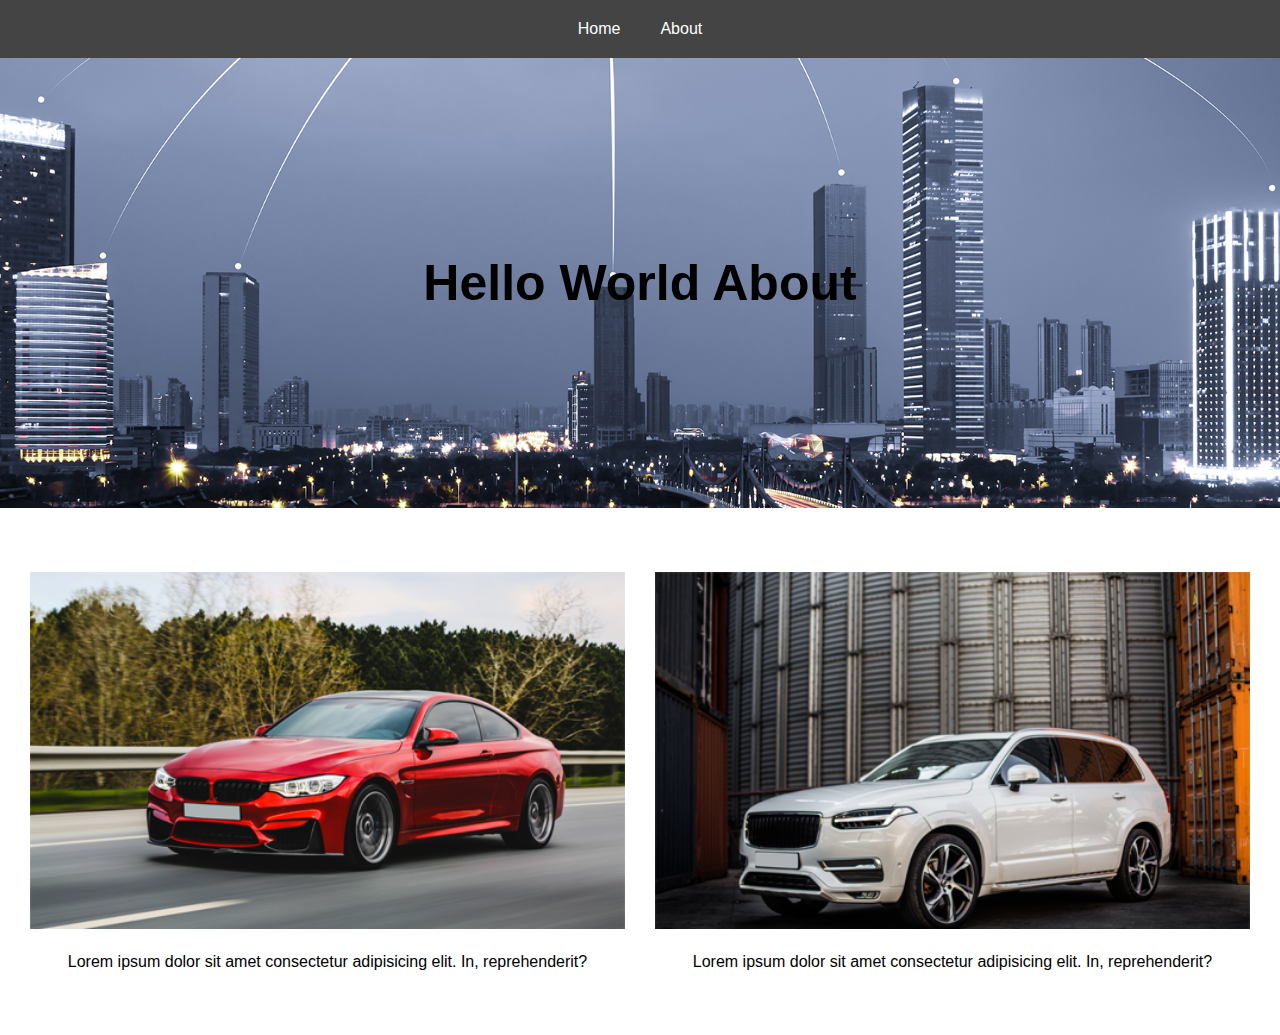
==== index.html @ 5c5992ea "Uploaded Files" ====
<!DOCTYPE html>
<html lang="en">
<head>
    <meta charset="UTF-8">
    <meta http-equiv="X-UA-Compatible" content="IE=edge">
    <meta name="viewport" content="width=device-width, initial-scale=1.0">
    <title>Home</title>
    <link rel="stylesheet" href="css/style.css">
</head>
<body>
    
    <nav>
        <ul>
            <li><a href="index.html">Home</a></li>
            <li><a href="about.html">About</a></li>
        </ul>
    </nav>

    <section class="banner-sec">
        <figure>
            <img src="images/banner.png" alt="">
        </figure>
        <div class="banner-test">
            <h1>Hello World About</h1>
        </div>
    </section>


    <section class="about">
        <div class="container">
            <div class="wrapper-box">
                <div class="box">
                    <figure>
                        <img src="images/red-car.png" alt="red-car" width="500" height="300">
                    </figure>
                    <div class="description">
                        <p>
                            Lorem ipsum dolor sit amet consectetur adipisicing elit. In, reprehenderit?
                        </p>
                    </div>
                </div>
                <div class="box">
                    <figure>
                        <img src="images/white-car.png" alt="white-car" width="500" height="300">
                    </figure>
                    <div class="description">
                        <p>
                            Lorem ipsum dolor sit amet consectetur adipisicing elit. In, reprehenderit?
                        </p>
                    </div>
                </div>
            </div>
        </div>
    </section>

    
    <script type="text/javascript" src="js/main.js"></script>
</body>
</html>
---- css/style.css ----
*, *::before, *::after {
  -webkit-box-sizing: border-box;
          box-sizing: border-box;
  padding: 0;
  margin: 0;
}

body {
  font-family: Arial, Helvetica, sans-serif;
  font-size: 16px;
}

nav {
  background-color: #444;
  padding: 20px 15px;
}

nav ul {
  list-style-type: none;
  display: -webkit-box;
  display: -ms-flexbox;
  display: flex;
  -webkit-box-pack: center;
      -ms-flex-pack: center;
          justify-content: center;
}

nav ul li {
  display: block;
  margin-left: 20px;
  margin-right: 20px;
}

nav ul a {
  color: #fff;
  text-decoration: none;
}

.banner-sec {
  position: relative;
  background-color: #eee;
  min-height: 450px;
}

.banner-sec figure {
  position: absolute;
  top: 50%;
  left: 50%;
  -webkit-transform: translate(-50%, -50%);
          transform: translate(-50%, -50%);
  width: 100%;
  height: 100%;
}

.banner-sec figure img {
  display: block;
  width: 100%;
  height: 100%;
  -o-object-fit: cover;
     object-fit: cover;
}

.banner-sec .banner-test {
  position: absolute;
  top: 50%;
  left: 50%;
  -webkit-transform: translate(-50%, -50%);
          transform: translate(-50%, -50%);
}

.banner-sec .banner-test h1 {
  font-weight: bold;
  font-size: 50px;
}

iframe {
  width: 100%;
  height: 300px;
}

img {
  max-width: 100%;
  height: auto;
}

#targetDiv.active {
  background-color: red;
  height: 100px;
  width: 100px;
}

button:hover {
  background-color: red;
}

.container {
  max-width: 1280px;
  margin-left: auto;
  margin-right: auto;
  padding-left: 15px;
  padding-right: 15px;
}

.about {
  padding-top: 4rem;
  padding-bottom: 4rem;
}

.wrapper-box {
  display: -webkit-box;
  display: -ms-flexbox;
  display: flex;
  -ms-flex-wrap: wrap;
      flex-wrap: wrap;
}

.wrapper-box .box {
  -webkit-box-flex: 1;
      -ms-flex: 1;
          flex: 1;
  padding-left: 15px;
  padding-right: 15px;
  text-align: center;
}

.wrapper-box figure {
  margin-bottom: 20px;
}

.wrapper-box figure img {
  width: 100%;
}
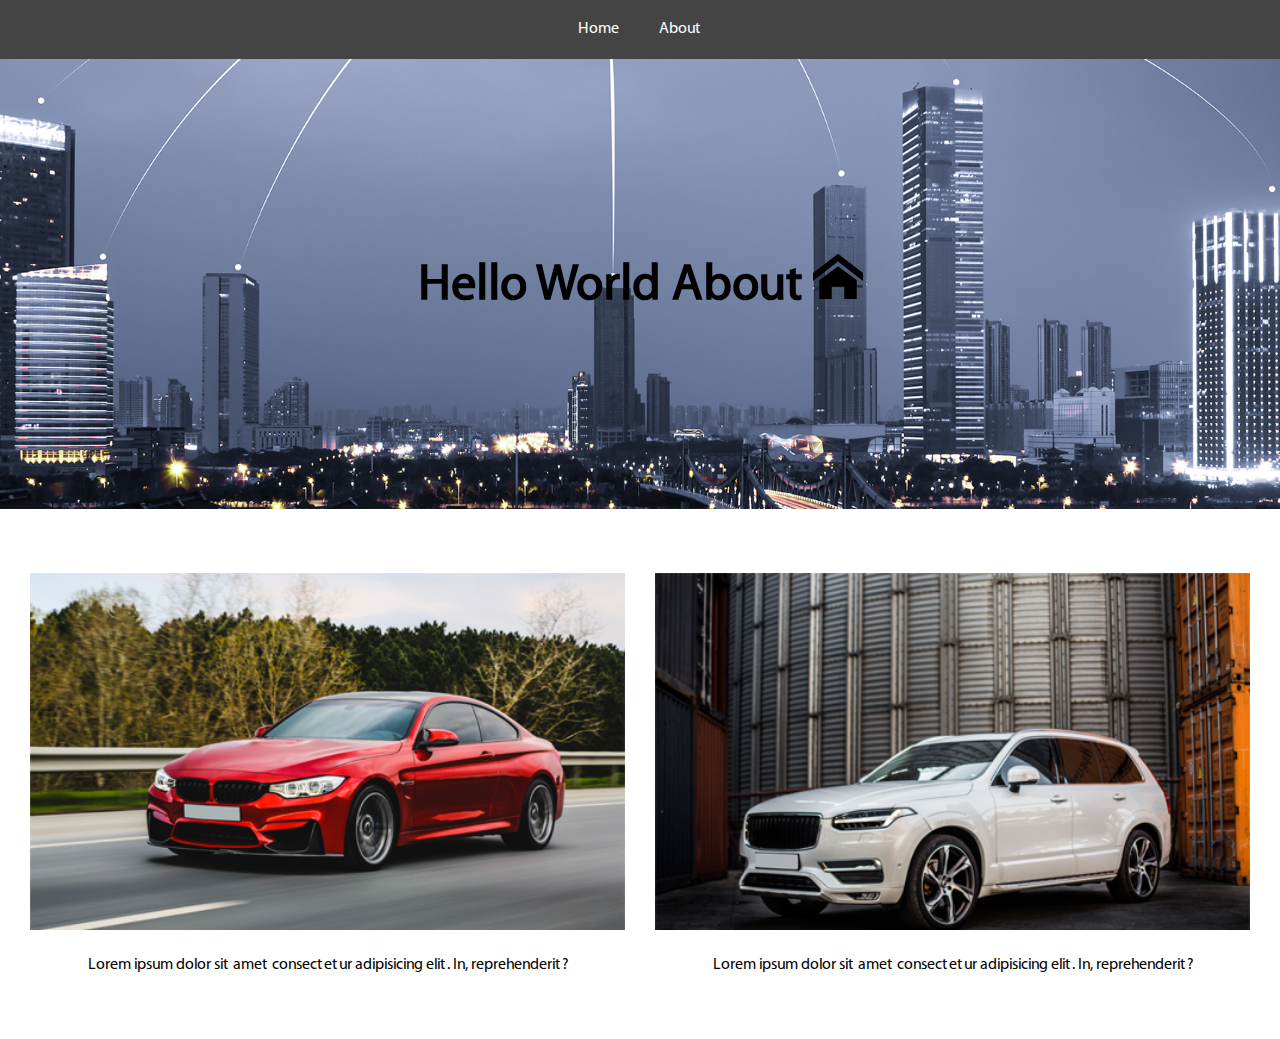
==== commit 3b221c69: "Upload Files" ====
--- a/index.html
+++ b/index.html
@@ -21,7 +21,7 @@
             <img src="images/banner.png" alt="">
         </figure>
         <div class="banner-test">
-            <h1>Hello World About</h1>
+            <h1>Hello World About <i class="icon-pps icon-home"></i></h1>
         </div>
     </section>
 
--- a/css/style.css
+++ b/css/style.css
@@ -5,8 +5,57 @@
   margin: 0;
 }
 
+@font-face {
+  font-family: 'MyriadProRegular';
+  src: url("../fonts/MyriadProRegular.eot");
+  src: url("../fonts/MyriadProRegular.eot") format("embedded-opentype"), url("../fonts/MyriadProRegular.woff2") format("woff2"), url("../fonts/MyriadProRegular.woff") format("woff"), url("../fonts/MyriadProRegular.ttf") format("truetype"), url("../fonts/MyriadProRegular.svg#MyriadProRegular") format("svg");
+}
+
+@font-face {
+  font-family: 'icomoon';
+  src: url("../fonts/icomoon.eot?o0pojj");
+  src: url("../fonts/icomoon.eot?o0pojj#iefix") format("embedded-opentype"), url("../fonts/icomoon.ttf?o0pojj") format("truetype"), url("../fonts/icomoon.woff?o0pojj") format("woff"), url("../fonts/icomoon.svg?o0pojj#icomoon") format("svg");
+  font-weight: normal;
+  font-style: normal;
+  font-display: block;
+}
+
+[class^="icon-"], [class*=" icon-"] {
+  /* use !important to prevent issues with browser extensions that change fonts */
+  font-family: 'icomoon' !important;
+  speak: never;
+  font-style: normal;
+  font-weight: normal;
+  font-variant: normal;
+  text-transform: none;
+  line-height: 1;
+  /* Better Font Rendering =========== */
+  -webkit-font-smoothing: antialiased;
+  -moz-osx-font-smoothing: grayscale;
+}
+
+.icon-home:before {
+  content: "\e900";
+}
+
+.icon-home2:before {
+  content: "\e901";
+}
+
+.icon-home3:before {
+  content: "\e902";
+}
+
+.icon-office:before {
+  content: "\e903";
+}
+
+.icon-newspaper:before {
+  content: "\e904";
+}
+
 body {
-  font-family: Arial, Helvetica, sans-serif;
+  font-family: 'MyriadProRegular', sans-serif;
   font-size: 16px;
 }
 
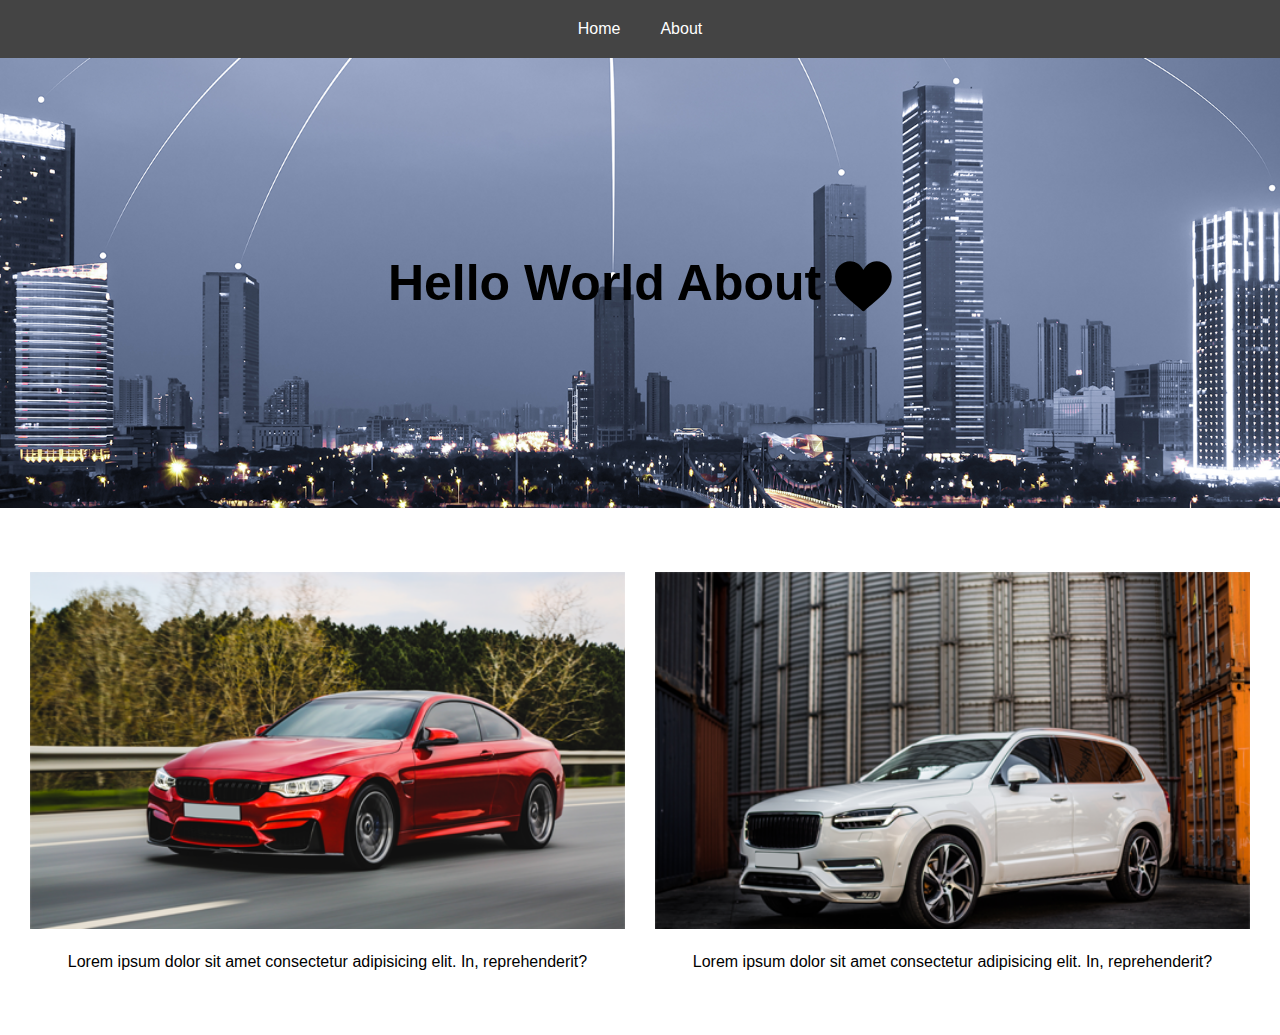
==== commit e71ca23c: "Update" ====
--- a/index.html
+++ b/index.html
@@ -21,7 +21,7 @@
             <img src="images/banner.png" alt="">
         </figure>
         <div class="banner-test">
-            <h1>Hello World About <i class="icon-pps icon-home"></i></h1>
+            <h1>Hello World About <i class="icon-pps icon-heart"></i></h1>
         </div>
     </section>
 
--- a/css/style.css
+++ b/css/style.css
@@ -6,21 +6,92 @@
 }
 
 @font-face {
-  font-family: 'MyriadProRegular';
-  src: url("../fonts/MyriadProRegular.eot");
-  src: url("../fonts/MyriadProRegular.eot") format("embedded-opentype"), url("../fonts/MyriadProRegular.woff2") format("woff2"), url("../fonts/MyriadProRegular.woff") format("woff"), url("../fonts/MyriadProRegular.ttf") format("truetype"), url("../fonts/MyriadProRegular.svg#MyriadProRegular") format("svg");
+  font-family: 'MyriadPro';
+  src: url("../fonts/MyriadProLight.woff") format("woff"), url("../fonts/MyriadProLight.svg#MyriadProLight") format("svg");
+  font-weight: 300;
+  font-display: swap;
+}
+
+@font-face {
+  font-family: 'MyriadPro';
+  src: url("../fonts/MyriadProRegular.woff") format("woff"), url("../fonts/MyriadProRegular.svg#MyriadProRegular") format("svg");
+  font-weight: 400;
+  font-display: swap;
+}
+
+@font-face {
+  font-family: 'MyriadPro';
+  src: url("../fonts/MyriadProSemiBold.woff") format("woff"), url("../fonts/MyriadProSemiBold.svg#MyriadProSemiBold") format("svg");
+  font-weight: 600;
+  font-display: swap;
+}
+
+@font-face {
+  font-family: 'MyriadPro';
+  src: url("../fonts/MyriadProBold.woff") format("woff"), url("../fonts/MyriadProBold.svg#MyriadProBold") format("svg");
+  font-weight: 700;
+  font-display: swap;
+}
+
+@font-face {
+  font-family: 'Lato';
+  src: url("../fonts/LatoThin.woff2") format("woff2"), url("../fonts/LatoThin.woff") format("woff"), url("../fonts/LatoThin.svg#LatoThin") format("svg");
+  font-weight: 200;
+  font-display: swap;
+}
+
+@font-face {
+  font-family: 'Lato';
+  src: url("../fonts/LatoLight.woff2") format("woff2"), url("../fonts/LatoLight.woff") format("woff"), url("../fonts/LatoLight.svg#LatoLight") format("svg");
+  font-weight: 300;
+  font-display: swap;
+}
+
+@font-face {
+  font-family: 'Lato';
+  src: url("../fonts/LatoRegular.woff2") format("woff2"), url("../fonts/LatoRegular.woff") format("woff"), url("../fonts/LatoRegular.svg#LatoRegular") format("svg");
+  font-weight: 400;
+  font-display: swap;
+}
+
+@font-face {
+  font-family: 'Lato';
+  src: url("../fonts/LatoBold.woff2") format("woff2"), url("../fonts/LatoBold.woff") format("woff"), url("../fonts/LatoBold.svg#LatoBold") format("svg");
+  font-weight: 700;
+  font-display: swap;
+}
+
+@font-face {
+  font-family: 'Lato';
+  src: url("../fonts/LatoBlack.woff2") format("woff2"), url("../fonts/LatoBlack.woff") format("woff"), url("../fonts/LatoBlack.svg#LatoBlack") format("svg");
+  font-weight: 800;
+  font-display: swap;
+}
+
+@font-face {
+  font-family: 'Century Gothic';
+  src: url("../fonts/CenturyGothicBoldCenturyGothicBold.woff2") format("woff2"), url("../fonts/CenturyGothicBoldCenturyGothicBold.woff") format("woff"), url("../fonts/CenturyGothicBoldCenturyGothicBold.svg#CenturyGothicBoldCenturyGothicBold") format("svg");
+  font-weight: 700;
+  font-display: swap;
+}
+
+@font-face {
+  font-family: 'Century Gothic';
+  src: url("../fonts/CenturyGothicCenturyGothicRegular.woff2") format("woff2"), url("../fonts/CenturyGothicCenturyGothicRegular.woff") format("woff"), url("../fonts/CenturyGothicCenturyGothicRegular.svg#CenturyGothicCenturyGothicRegular") format("svg");
+  font-weight: 400;
+  font-display: swap;
 }
 
 @font-face {
   font-family: 'icomoon';
-  src: url("../fonts/icomoon.eot?o0pojj");
-  src: url("../fonts/icomoon.eot?o0pojj#iefix") format("embedded-opentype"), url("../fonts/icomoon.ttf?o0pojj") format("truetype"), url("../fonts/icomoon.woff?o0pojj") format("woff"), url("../fonts/icomoon.svg?o0pojj#icomoon") format("svg");
+  src: url("../fonts/icomoon.eot?j8zvdh");
+  src: url("../fonts/icomoon.eot?j8zvdh#iefix") format("embedded-opentype"), url("../fonts/icomoon.ttf?j8zvdh") format("truetype"), url("../fonts/icomoon.woff?j8zvdh") format("woff"), url("../fonts/icomoon.svg?j8zvdh#icomoon") format("svg");
   font-weight: normal;
   font-style: normal;
   font-display: block;
 }
 
-[class^="icon-"], [class*=" icon-"] {
+.icon-pps {
   /* use !important to prevent issues with browser extensions that change fonts */
   font-family: 'icomoon' !important;
   speak: never;
@@ -29,29 +100,200 @@
   font-variant: normal;
   text-transform: none;
   line-height: 1;
+  position: relative;
+  top: -1px;
+  vertical-align: middle;
   /* Better Font Rendering =========== */
   -webkit-font-smoothing: antialiased;
   -moz-osx-font-smoothing: grayscale;
 }
 
+.icon-heart:before {
+  content: "\e900";
+}
+
+.icon-internet:before {
+  content: "\e901";
+}
+
+.icon-envelope:before {
+  content: "\e902";
+}
+
+.icon-pin:before {
+  content: "\e903";
+}
+
+.icon-chevron-bd-right:before {
+  content: "\e904";
+}
+
+.icon-chevron-bd-left:before {
+  content: "\e905";
+}
+
+.icon-comment:before {
+  content: "\e906";
+}
+
+.icon-tiktok:before {
+  content: "\e907";
+}
+
+.icon-instagram:before {
+  content: "\e908";
+}
+
+.icon-chevron-down:before {
+  content: "\e909";
+}
+
+.icon-chevron-left:before {
+  content: "\e90a";
+}
+
+.icon-chevron-right:before {
+  content: "\e90b";
+}
+
+.icon-check-light:before {
+  content: "\e90c";
+}
+
+.icon-facebook-sq:before {
+  content: "\e90d";
+}
+
+.icon-chevron-sm-right:before {
+  content: "\e90e";
+}
+
+.icon-directory:before {
+  content: "\e90f";
+}
+
+.icon-chevron-sm-left:before {
+  content: "\e910";
+}
+
+.icon-chevron-sm-down:before {
+  content: "\e911";
+}
+
+.icon-chevron-sm-up:before {
+  content: "\e912";
+}
+
+.icon-dot:before {
+  content: "\e913";
+}
+
+.icon-instagram-sq:before {
+  content: "\e914";
+}
+
+.icon-instagram1:before {
+  content: "\e915";
+}
+
+.icon-suki-card:before {
+  content: "\e916";
+}
+
+.icon-left-arrow:before {
+  content: "\e917";
+}
+
+.icon-right-arrow:before {
+  content: "\e918";
+}
+
+.icon-mail:before {
+  content: "\e919";
+}
+
+.icon-magsangla:before {
+  content: "\e91a";
+}
+
+.icon-phone:before {
+  content: "\e91b";
+}
+
+.icon-pin-dot:before {
+  content: "\e91c";
+}
+
+.icon-magpadala:before {
+  content: "\e91d";
+}
+
+.icon-tiktok-sq:before {
+  content: "\e91e";
+}
+
+.icon-twitter-sq:before {
+  content: "\e91f";
+}
+
+.icon-youtube-sq:before {
+  content: "\e920";
+}
+
+.icon-search:before {
+  content: "\e921";
+}
+
+.icon-download:before {
+  content: "\e922";
+}
+
+.icon-twitter:before {
+  content: "\e923";
+}
+
+.icon-youtube:before {
+  content: "\e924";
+}
+
+.icon-gear:before {
+  content: "\e925";
+}
+
+.icon-caret-right:before {
+  content: "\e92c";
+}
+
+.icon-caret-left:before {
+  content: "\e92d";
+}
+
+.icon-caret-up:before {
+  content: "\e92e";
+}
+
+.icon-caret-down:before {
+  content: "\e92f";
+}
+
+.icon-video:before {
+  content: "\e930";
+}
+
 .icon-home:before {
-  content: "\e900";
-}
-
-.icon-home2:before {
-  content: "\e901";
-}
-
-.icon-home3:before {
-  content: "\e902";
-}
-
-.icon-office:before {
-  content: "\e903";
-}
-
-.icon-newspaper:before {
-  content: "\e904";
+  content: "\e937";
+}
+
+.icon-facebook-f:before {
+  content: "\ea90";
+}
+
+.icon-close:before {
+  content: "\e926";
+}
+
+.icon-message:before {
+  content: "\e927";
 }
 
 body {
